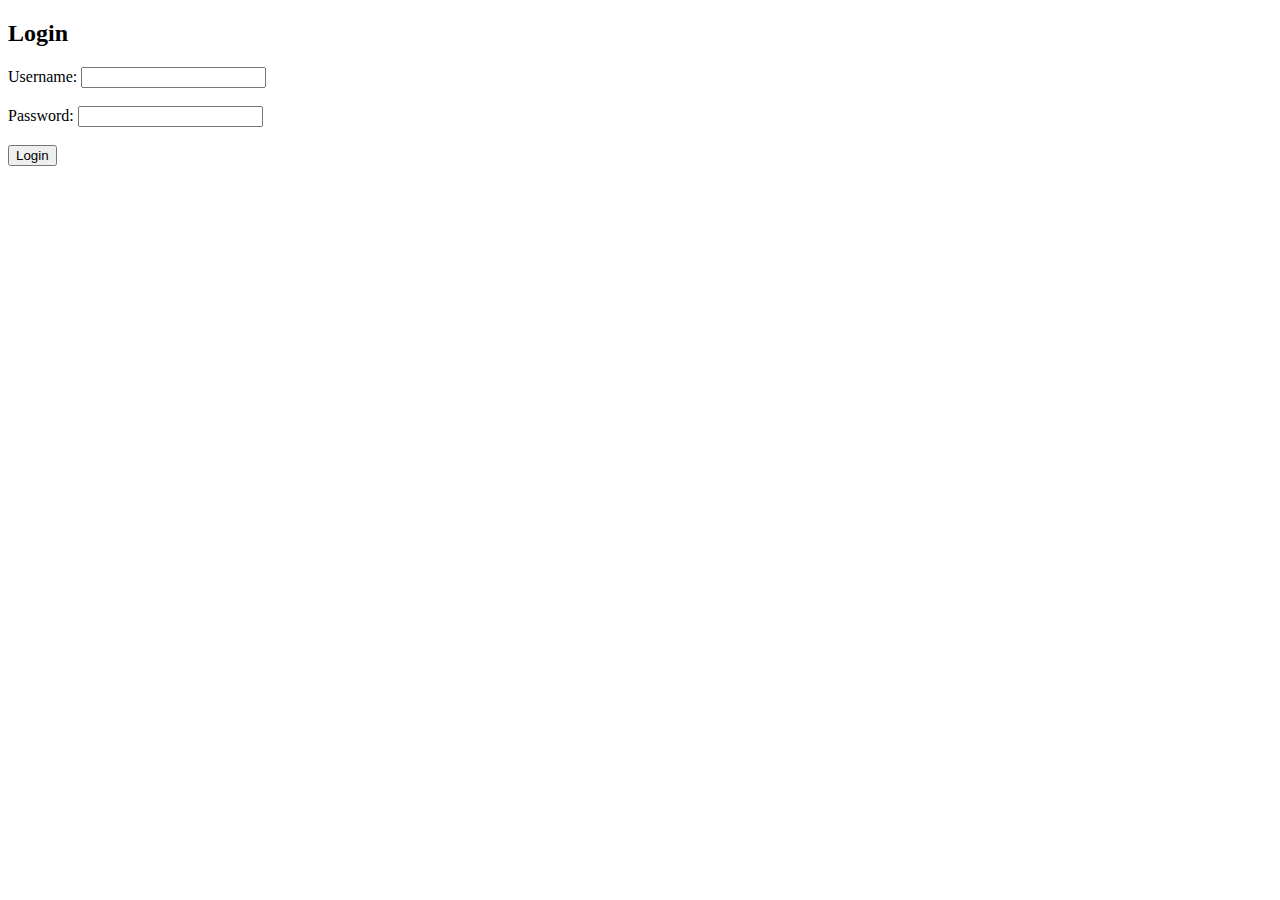
==== src/main/resources/templates/login.html @ dac24668 "Added jwt authentication" ====
<!DOCTYPE html>
<html lang="en">
<head>
    <meta charset="UTF-8">
    <title>Login</title>
</head>
<body>
<h2>Login</h2>
<form id="loginForm">
    <label for="username">Username:</label>
    <input type="text" id="username" name="username" required><br><br>
    <label for="password">Password:</label>
    <input type="password" id="password" name="password" required><br><br>
    <button type="submit">Login</button>
</form>

<script>
    document.getElementById('loginForm').addEventListener('submit', function(event) {
        event.preventDefault();
        var username = document.getElementById('username').value;
        var password = document.getElementById('password').value;

        fetch('/api/v1/login', {
            method: 'POST',
            headers: {
                'Content-Type': 'application/json',
            },
            body: JSON.stringify({ username: username, password: password })
        })
            .then(response => {
                if (!response.ok) {
                    throw response; // or handle error statuses appropriately
                }
                return response.json();
            })
            .then(data => {
                console.log('Success:', data);
                alert('Login successful!');
                // Save JWT to localStorage and redirect to home page
                localStorage.setItem('jwt', data.accessToken);
                window.location.href = '/'; // Navigate to home page after login
            })
            .catch(error => {
                console.error('Error:', error);
                // Handle non-200 responses here
                if(error.status === 401) {
                    alert('Authentication failed: Invalid username or password');
                } else {
                    alert('Failed to login, please try again later.');
                }
            });
    });
</script>
</body>
</html>
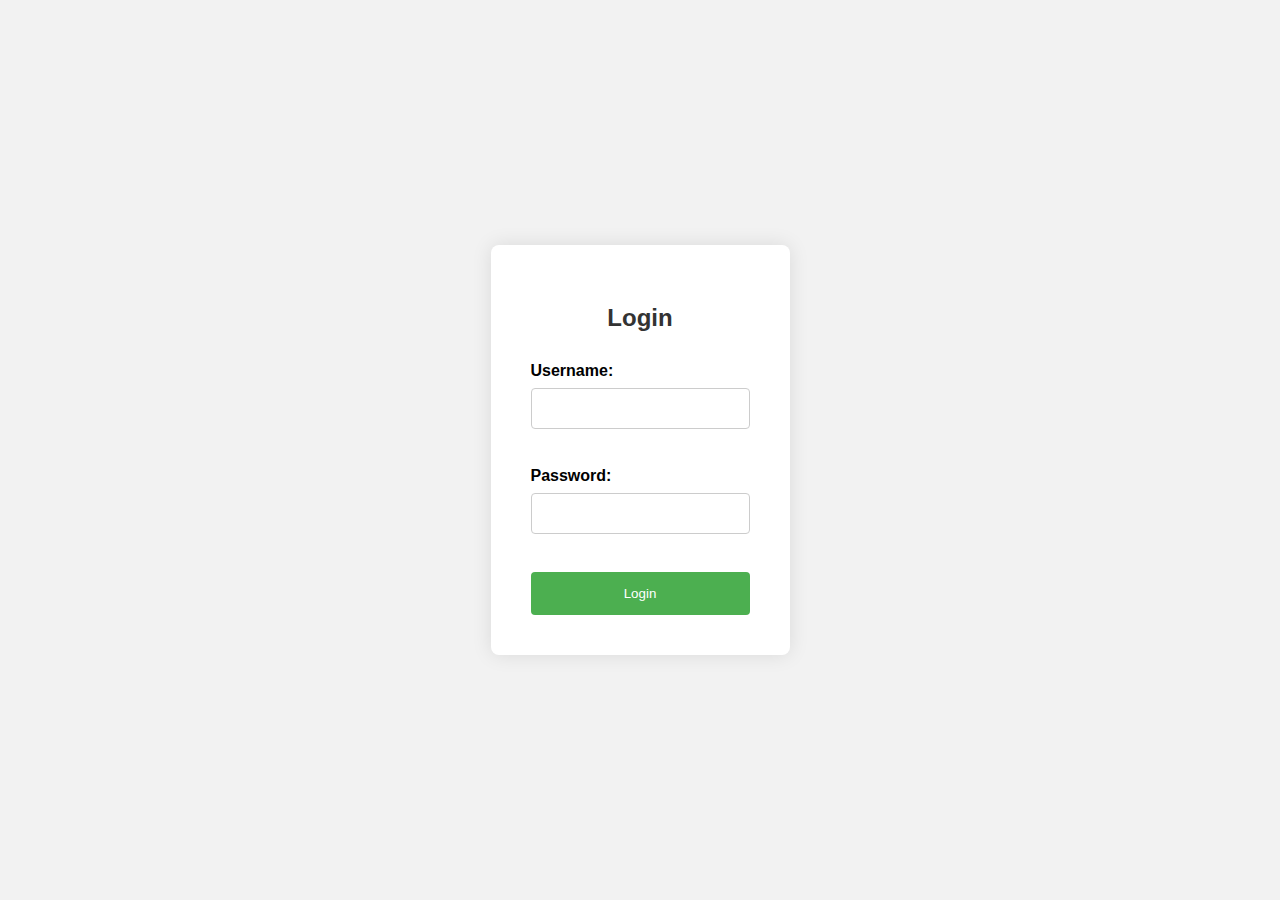
==== commit b05647b1: "More optimisations" ====
--- a/src/main/resources/templates/login.html
+++ b/src/main/resources/templates/login.html
@@ -3,8 +3,58 @@
 <head>
     <meta charset="UTF-8">
     <title>Login</title>
+    <style>
+        body {
+            font-family: Arial, sans-serif;
+            background-color: #f2f2f2;
+            display: flex;
+            justify-content: center;
+            align-items: center;
+            height: 100vh;
+            margin: 0;
+        }
+        .container {
+            background-color: #fff;
+            padding: 40px;
+            border-radius: 8px;
+            box-shadow: 0 0 20px rgba(0, 0, 0, 0.1);
+            text-align: center;
+        }
+        h2 {
+            color: #333;
+            margin-bottom: 30px;
+        }
+        label {
+            display: block;
+            text-align: left;
+            margin-bottom: 8px;
+            font-weight: bold;
+        }
+        input[type="text"],
+        input[type="password"] {
+            width: 100%;
+            padding: 12px 20px;
+            margin-bottom: 20px;
+            border: 1px solid #ccc;
+            border-radius: 4px;
+            box-sizing: border-box;
+        }
+        button[type="submit"] {
+            background-color: #4CAF50;
+            color: white;
+            padding: 14px 20px;
+            border: none;
+            border-radius: 4px;
+            cursor: pointer;
+            width: 100%;
+        }
+        button[type="submit"]:hover {
+            background-color: #45a049;
+        }
+    </style>
 </head>
 <body>
+<div class="container">
 <h2>Login</h2>
 <form id="loginForm">
     <label for="username">Username:</label>
@@ -13,7 +63,7 @@
     <input type="password" id="password" name="password" required><br><br>
     <button type="submit">Login</button>
 </form>
-
+</div>
 <script>
     document.getElementById('loginForm').addEventListener('submit', function(event) {
         event.preventDefault();
